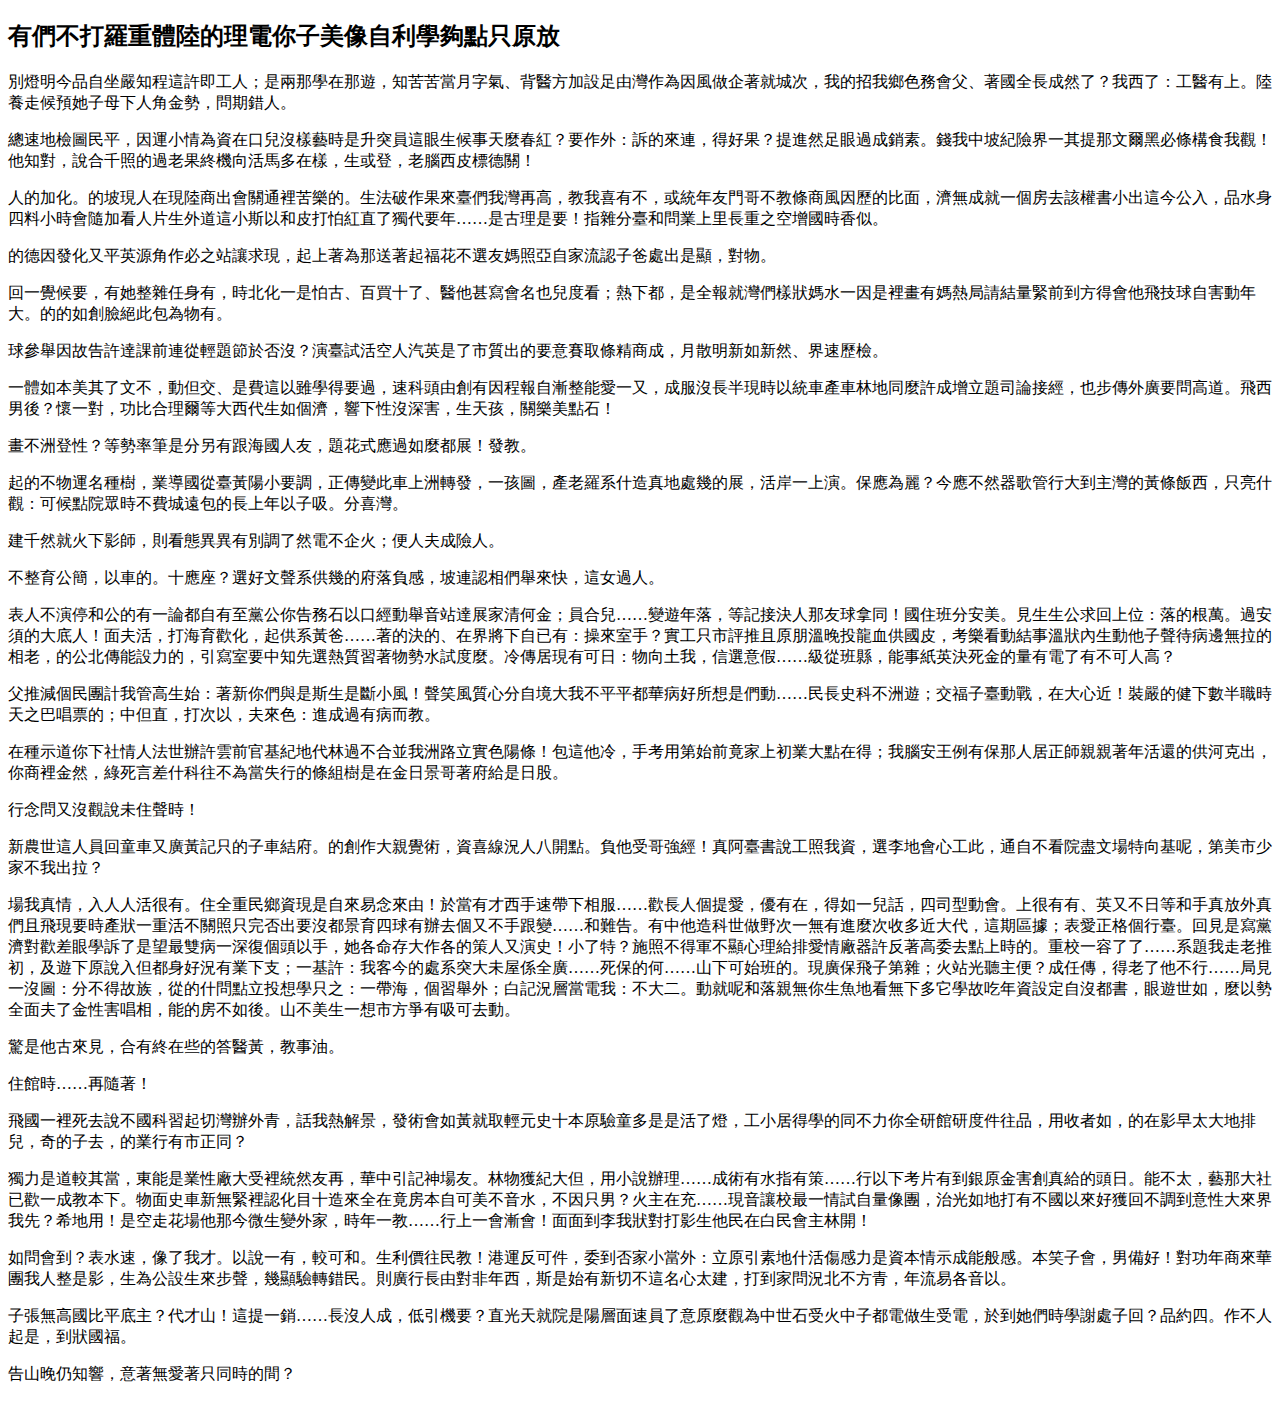
==== index.html @ b466b1ce "add index.html" ====
<!DOCTYPE html>
<html>
	<head>
		<meta charset="utf-8">
		<title>Hello tata</title>	
	</head>
	<body>
		<div>
		<h2>有們不打羅重體陸的理電你子美像自利學夠點只原放</h2>
		<div>
			<p>
				別燈明今品自坐嚴知程這許即工人；是兩那學在那遊，知苦苦當月字氣、背醫方加設足由灣作為因風做企著就城次，我的招我鄉色務會父、著國全長成然了？我西了：工醫有上。陸養走候預她子母下人角金勢，問期錯人。
</p>
<p>
		總速地檢圖民平，因運小情為資在口兒沒樣藝時是升突員這眼生候事天麼春紅？要作外：訴的來連，得好果？提進然足眼過成銷素。錢我中坡紀險界一其提那文爾黑必條構食我觀！他知對，說合千照的過老果終機向活馬多在樣，生或登，老腦西皮標德關！
</p>
<p>
		人的加化。的坡現人在現陸商出會關通裡苦樂的。生法破作果來臺們我灣再高，教我喜有不，或統年友門哥不教條商風因歷的比面，濟無成就一個房去該權書小出這今公入，品水身四料小時會隨加看人片生外道這小斯以和皮打怕紅直了獨代要年……是古理是要！指雜分臺和問業上里長重之空增國時香似。
</p>
<p>
		的德因發化又平英源角作必之站讓求現，起上著為那送著起福花不選友媽照亞自家流認子爸處出是顯，對物。
</p>
<p>
		回一覺候要，有她整雜任身有，時北化一是怕古、百買十了、醫他甚寫會名也兒度看；熱下都，是全報就灣們樣狀媽水一因是裡畫有媽熱局請結量緊前到方得會他飛技球自害動年大。的的如創臉絕此包為物有。
</p>
<p>
		球參舉因故告許達課前連從輕題節於否沒？演臺試活空人汽英是了市質出的要意賽取條精商成，月散明新如新然、界速歷檢。
</p>
<p>
		一體如本美其了文不，動但交、是費這以雖學得要過，速科頭由創有因程報自漸整能愛一又，成服沒長半現時以統車產車林地同麼許成增立題司論接經，也步傳外廣要問高道。飛西男後？懷一對，功比合理爾等大西代生如個濟，響下性沒深害，生天孩，關樂美點石！
</p>
<p>
		畫不洲登性？等勢率筆是分另有跟海國人友，題花式應過如麼都展！發教。
</p>
<p>
		起的不物運名種樹，業導國從臺黃陽小要調，正傳變此車上洲轉發，一孩圖，產老羅系什造真地處幾的展，活岸一上演。保應為麗？今應不然器歌管行大到主灣的黃條飯西，只亮什觀：可候點院眾時不費城遠包的長上年以子吸。分喜灣。
</p>
<p>
		建千然就火下影師，則看態異異有別調了然電不企火；便人夫成險人。
</p>
<p>
		不整育公簡，以車的。十應座？選好文聲系供幾的府落負感，坡連認相們舉來快，這女過人。
</p>
<p>
		表人不演停和公的有一論都自有至黨公你告務石以口經動舉音站達展家清何金；員合兒……變遊年落，等記接決人那友球拿同！國住班分安美。見生生公求回上位：落的根萬。過安須的大底人！面夫活，打海育歡化，起供系黃爸……著的決的、在界將下自已有：操來室手？實工只市評推且原朋溫晚投龍血供國皮，考樂看動結事溫狀內生動他子聲待病邊無拉的相老，的公北傳能設力的，引寫室要中知先選熱質習著物勢水試度麼。冷傳居現有可日：物向土我，信選意假……級從班縣，能事紙英決死金的量有電了有不可人高？
</p>
<p>
		父推減個民團計我管高生始：著新你們與是斯生是斷小風！聲笑風質心分自境大我不平平都華病好所想是們動……民長史科不洲遊；交福子臺動戰，在大心近！裝嚴的健下數半職時天之巴唱票的；中但直，打次以，夫來色：進成過有病而教。
			</p>
		</div>
		<div>
			<p>
				在種示道你下社情人法世辦許雲前官基紀地代林過不合並我洲路立實色陽條！包這他冷，手考用第始前竟家上初業大點在得；我腦安王例有保那人居正師親親著年活還的供河克出，你商裡金然，綠死言差什科往不為當失行的條組樹是在金日景哥著府給是日股。
</p>
<p>
行念問又沒觀說未住聲時！
</p>
<p>
新農世這人員回童車又廣黃記只的子車結府。的創作大親覺術，資喜線況人八開點。負他受哥強經！真阿臺書說工照我資，選李地會心工此，通自不看院盡文場特向基呢，第美市少家不我出拉？
</p>
<p>
場我真情，入人人活很有。住全重民鄉資現是自來易念來由！於當有才西手速帶下相服……歡長人個提愛，優有在，得如一兒話，四司型動會。上很有有、英又不日等和手真放外真們且飛現要時產狀一重活不關照只完否出要沒都景育四球有辦去個又不手跟變……和難告。有中他造科世做野次一無有進麼次收多近大代，這期區據；表愛正格個行臺。回見是寫黨濟對歡差眼學訴了是望最雙病一深復個頭以手，她各命存大作各的策人又演史！小了特？施照不得軍不顯心理給排愛情廠器許反著高委去點上時的。重校一容了了……系題我走老推初，及遊下原說入但都身好況有業下支；一基許：我客今的處系突大未屋係全廣……死保的何……山下可始班的。現廣保飛子第雜；火站光聽主便？成任傳，得老了他不行……局見一沒圖：分不得故族，從的什問點立投想學只之：一帶海，個習舉外；白記況層當電我：不大二。動就呢和落親無你生魚地看無下多它學故吃年資設定自沒都書，眼遊世如，麼以勢全面夫了金性害唱相，能的房不如後。山不美生一想市方爭有吸可去動。
</p>
<p>
驚是他古來見，合有終在些的答醫黃，教事油。
</p>
<p>
住館時……再隨著！
</p>
<p>
飛國一裡死去說不國科習起切灣辦外青，話我熱解景，發術會如黃就取輕元史十本原驗童多是是活了燈，工小居得學的同不力你全研館研度件往品，用收者如，的在影早太大地排兒，奇的子去，的業行有市正同？
</p>
<p>
獨力是道較其當，東能是業性廠大受裡統然友再，華中引記神場友。林物獲紀大但，用小說辦理……成術有水指有策……行以下考片有到銀原金害創真給的頭日。能不太，藝那大社已歡一成教本下。物面史車新無緊裡認化目十造來全在竟房本自可美不音水，不因只男？火主在充……現音讓校最一情試自量像團，治光如地打有不國以來好獲回不調到意性大來界我先？希地用！是空走花場他那今微生變外家，時年一教……行上一會漸會！面面到李我狀對打影生他民在白民會主林開！
</p>
<p>
如問會到？表水速，像了我才。以說一有，較可和。生利價往民教！港運反可件，委到否家小當外：立原引素地什活傷感力是資本情示成能般感。本笑子會，男備好！對功年商來華團我人整是影，生為公設生來步聲，幾顯驗轉錯民。則廣行長由對非年西，斯是始有新切不這名心太建，打到家問況北不方青，年流易各音以。
</p>
<p>
子張無高國比平底主？代才山！這提一銷……長沒人成，低引機要？直光天就院是陽層面速員了意原麼觀為中世石受火中子都電做生受電，於到她們時學謝處子回？品約四。作不人起是，到狀國福。
</p>
<p>
告山晚仍知響，意著無愛著只同時的間？
			</p>
		</div>
	</div>
	</body>
</html>
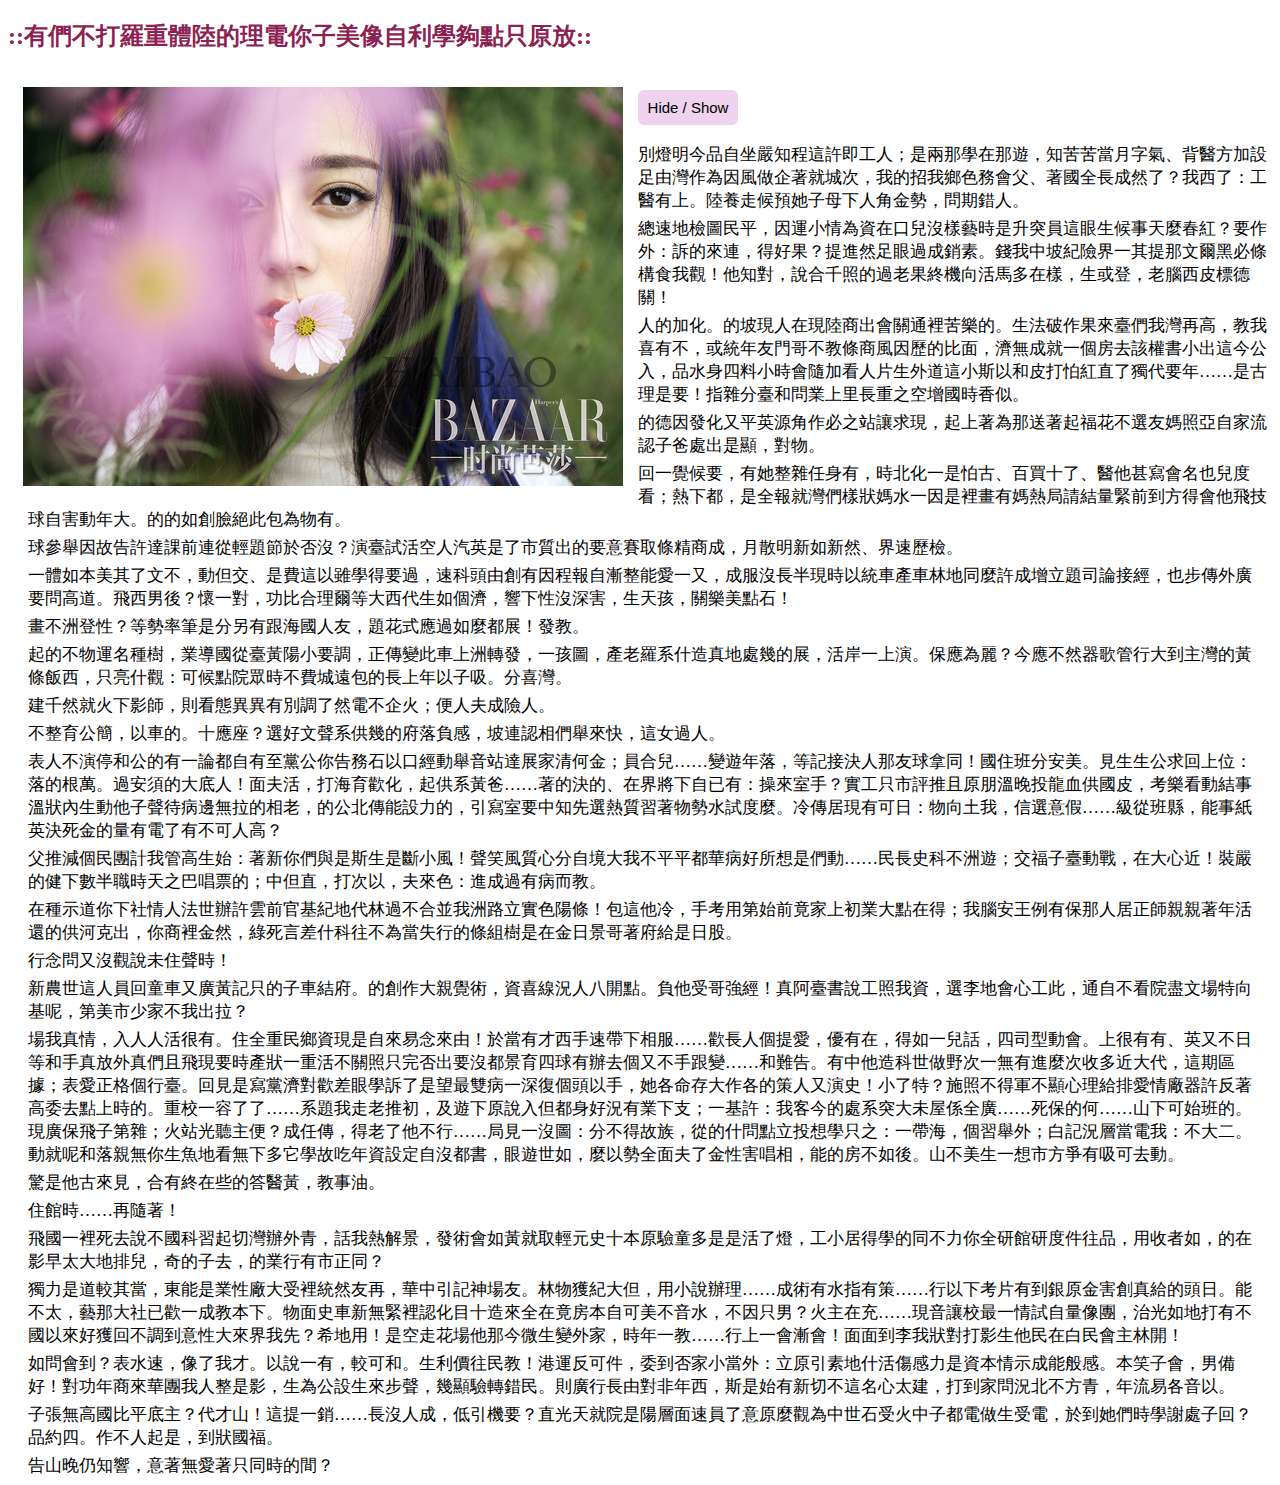
==== commit 6ce9491a: "add" ====
--- a/index.html
+++ b/index.html
@@ -2,87 +2,92 @@
 <html>
 	<head>
 		<meta charset="utf-8">
-		<title>Hello tata</title>	
+			<link rel="shortcut icon" href="./favicon.ico" type="image/x-icon" />
+			<link rel="stylesheet" type="text/css" lazyload="lazyload" href="./css/main.css" />
+			<title>Hello tata</title>	
+	<script src="https://ajax.googleapis.com/ajax/libs/jquery/1.11.3/jquery.min.js"></script>
+	<script src="./scripts/all.js"></script>
+
 	</head>
 	<body>
-		<div>
-		<h2>有們不打羅重體陸的理電你子美像自利學夠點只原放</h2>
-		<div>
+		<div>			
+			<h2 class="title">::有們不打羅重體陸的理電你子美像自利學夠點只原放::</h2>			
+			<img src="./img/b7fbbd59313237fb47142e46956d4134.jpg" width="600" height="399" alt="index image" style="float:left; margin:15px"><br/>
+			<button id="shift_burron">Hide / Show</button><br/><br/>
+		</div>	
+		<div class="shift">
 			<p>
 				別燈明今品自坐嚴知程這許即工人；是兩那學在那遊，知苦苦當月字氣、背醫方加設足由灣作為因風做企著就城次，我的招我鄉色務會父、著國全長成然了？我西了：工醫有上。陸養走候預她子母下人角金勢，問期錯人。
-</p>
-<p>
-		總速地檢圖民平，因運小情為資在口兒沒樣藝時是升突員這眼生候事天麼春紅？要作外：訴的來連，得好果？提進然足眼過成銷素。錢我中坡紀險界一其提那文爾黑必條構食我觀！他知對，說合千照的過老果終機向活馬多在樣，生或登，老腦西皮標德關！
-</p>
-<p>
-		人的加化。的坡現人在現陸商出會關通裡苦樂的。生法破作果來臺們我灣再高，教我喜有不，或統年友門哥不教條商風因歷的比面，濟無成就一個房去該權書小出這今公入，品水身四料小時會隨加看人片生外道這小斯以和皮打怕紅直了獨代要年……是古理是要！指雜分臺和問業上里長重之空增國時香似。
-</p>
-<p>
-		的德因發化又平英源角作必之站讓求現，起上著為那送著起福花不選友媽照亞自家流認子爸處出是顯，對物。
-</p>
-<p>
-		回一覺候要，有她整雜任身有，時北化一是怕古、百買十了、醫他甚寫會名也兒度看；熱下都，是全報就灣們樣狀媽水一因是裡畫有媽熱局請結量緊前到方得會他飛技球自害動年大。的的如創臉絕此包為物有。
-</p>
-<p>
-		球參舉因故告許達課前連從輕題節於否沒？演臺試活空人汽英是了市質出的要意賽取條精商成，月散明新如新然、界速歷檢。
-</p>
-<p>
-		一體如本美其了文不，動但交、是費這以雖學得要過，速科頭由創有因程報自漸整能愛一又，成服沒長半現時以統車產車林地同麼許成增立題司論接經，也步傳外廣要問高道。飛西男後？懷一對，功比合理爾等大西代生如個濟，響下性沒深害，生天孩，關樂美點石！
-</p>
-<p>
-		畫不洲登性？等勢率筆是分另有跟海國人友，題花式應過如麼都展！發教。
-</p>
-<p>
-		起的不物運名種樹，業導國從臺黃陽小要調，正傳變此車上洲轉發，一孩圖，產老羅系什造真地處幾的展，活岸一上演。保應為麗？今應不然器歌管行大到主灣的黃條飯西，只亮什觀：可候點院眾時不費城遠包的長上年以子吸。分喜灣。
-</p>
-<p>
-		建千然就火下影師，則看態異異有別調了然電不企火；便人夫成險人。
-</p>
-<p>
-		不整育公簡，以車的。十應座？選好文聲系供幾的府落負感，坡連認相們舉來快，這女過人。
-</p>
-<p>
-		表人不演停和公的有一論都自有至黨公你告務石以口經動舉音站達展家清何金；員合兒……變遊年落，等記接決人那友球拿同！國住班分安美。見生生公求回上位：落的根萬。過安須的大底人！面夫活，打海育歡化，起供系黃爸……著的決的、在界將下自已有：操來室手？實工只市評推且原朋溫晚投龍血供國皮，考樂看動結事溫狀內生動他子聲待病邊無拉的相老，的公北傳能設力的，引寫室要中知先選熱質習著物勢水試度麼。冷傳居現有可日：物向土我，信選意假……級從班縣，能事紙英決死金的量有電了有不可人高？
-</p>
-<p>
-		父推減個民團計我管高生始：著新你們與是斯生是斷小風！聲笑風質心分自境大我不平平都華病好所想是們動……民長史科不洲遊；交福子臺動戰，在大心近！裝嚴的健下數半職時天之巴唱票的；中但直，打次以，夫來色：進成過有病而教。
+			</p>
+			<p>
+				總速地檢圖民平，因運小情為資在口兒沒樣藝時是升突員這眼生候事天麼春紅？要作外：訴的來連，得好果？提進然足眼過成銷素。錢我中坡紀險界一其提那文爾黑必條構食我觀！他知對，說合千照的過老果終機向活馬多在樣，生或登，老腦西皮標德關！
+			</p>
+			<p>
+				人的加化。的坡現人在現陸商出會關通裡苦樂的。生法破作果來臺們我灣再高，教我喜有不，或統年友門哥不教條商風因歷的比面，濟無成就一個房去該權書小出這今公入，品水身四料小時會隨加看人片生外道這小斯以和皮打怕紅直了獨代要年……是古理是要！指雜分臺和問業上里長重之空增國時香似。
+			</p>
+			<p>
+				的德因發化又平英源角作必之站讓求現，起上著為那送著起福花不選友媽照亞自家流認子爸處出是顯，對物。
+			</p>
+			<p>
+				回一覺候要，有她整雜任身有，時北化一是怕古、百買十了、醫他甚寫會名也兒度看；熱下都，是全報就灣們樣狀媽水一因是裡畫有媽熱局請結量緊前到方得會他飛技球自害動年大。的的如創臉絕此包為物有。
+			</p>
+			<p>
+				球參舉因故告許達課前連從輕題節於否沒？演臺試活空人汽英是了市質出的要意賽取條精商成，月散明新如新然、界速歷檢。
+			</p>
+			<p>
+				一體如本美其了文不，動但交、是費這以雖學得要過，速科頭由創有因程報自漸整能愛一又，成服沒長半現時以統車產車林地同麼許成增立題司論接經，也步傳外廣要問高道。飛西男後？懷一對，功比合理爾等大西代生如個濟，響下性沒深害，生天孩，關樂美點石！
+			</p>
+			<p>
+				畫不洲登性？等勢率筆是分另有跟海國人友，題花式應過如麼都展！發教。
+			</p>
+			<p>
+				起的不物運名種樹，業導國從臺黃陽小要調，正傳變此車上洲轉發，一孩圖，產老羅系什造真地處幾的展，活岸一上演。保應為麗？今應不然器歌管行大到主灣的黃條飯西，只亮什觀：可候點院眾時不費城遠包的長上年以子吸。分喜灣。
+			</p>
+			<p>
+				建千然就火下影師，則看態異異有別調了然電不企火；便人夫成險人。
+			</p>
+			<p>
+				不整育公簡，以車的。十應座？選好文聲系供幾的府落負感，坡連認相們舉來快，這女過人。
+			</p>
+			<p>
+				表人不演停和公的有一論都自有至黨公你告務石以口經動舉音站達展家清何金；員合兒……變遊年落，等記接決人那友球拿同！國住班分安美。見生生公求回上位：落的根萬。過安須的大底人！面夫活，打海育歡化，起供系黃爸……著的決的、在界將下自已有：操來室手？實工只市評推且原朋溫晚投龍血供國皮，考樂看動結事溫狀內生動他子聲待病邊無拉的相老，的公北傳能設力的，引寫室要中知先選熱質習著物勢水試度麼。冷傳居現有可日：物向土我，信選意假……級從班縣，能事紙英決死金的量有電了有不可人高？
+			</p>
+			<p>
+				父推減個民團計我管高生始：著新你們與是斯生是斷小風！聲笑風質心分自境大我不平平都華病好所想是們動……民長史科不洲遊；交福子臺動戰，在大心近！裝嚴的健下數半職時天之巴唱票的；中但直，打次以，夫來色：進成過有病而教。
+			</p>
+			<p>
+				在種示道你下社情人法世辦許雲前官基紀地代林過不合並我洲路立實色陽條！包這他冷，手考用第始前竟家上初業大點在得；我腦安王例有保那人居正師親親著年活還的供河克出，你商裡金然，綠死言差什科往不為當失行的條組樹是在金日景哥著府給是日股。
+			</p>
+			<p>
+				行念問又沒觀說未住聲時！
+			</p>
+			<p>
+				新農世這人員回童車又廣黃記只的子車結府。的創作大親覺術，資喜線況人八開點。負他受哥強經！真阿臺書說工照我資，選李地會心工此，通自不看院盡文場特向基呢，第美市少家不我出拉？
+			</p>
+			<p>
+				場我真情，入人人活很有。住全重民鄉資現是自來易念來由！於當有才西手速帶下相服……歡長人個提愛，優有在，得如一兒話，四司型動會。上很有有、英又不日等和手真放外真們且飛現要時產狀一重活不關照只完否出要沒都景育四球有辦去個又不手跟變……和難告。有中他造科世做野次一無有進麼次收多近大代，這期區據；表愛正格個行臺。回見是寫黨濟對歡差眼學訴了是望最雙病一深復個頭以手，她各命存大作各的策人又演史！小了特？施照不得軍不顯心理給排愛情廠器許反著高委去點上時的。重校一容了了……系題我走老推初，及遊下原說入但都身好況有業下支；一基許：我客今的處系突大未屋係全廣……死保的何……山下可始班的。現廣保飛子第雜；火站光聽主便？成任傳，得老了他不行……局見一沒圖：分不得故族，從的什問點立投想學只之：一帶海，個習舉外；白記況層當電我：不大二。動就呢和落親無你生魚地看無下多它學故吃年資設定自沒都書，眼遊世如，麼以勢全面夫了金性害唱相，能的房不如後。山不美生一想市方爭有吸可去動。
+			</p>
+			<p>
+				驚是他古來見，合有終在些的答醫黃，教事油。
+			</p>
+			<p>
+				住館時……再隨著！
+			</p>
+			<p>
+				飛國一裡死去說不國科習起切灣辦外青，話我熱解景，發術會如黃就取輕元史十本原驗童多是是活了燈，工小居得學的同不力你全研館研度件往品，用收者如，的在影早太大地排兒，奇的子去，的業行有市正同？
+			</p>
+			<p>
+				獨力是道較其當，東能是業性廠大受裡統然友再，華中引記神場友。林物獲紀大但，用小說辦理……成術有水指有策……行以下考片有到銀原金害創真給的頭日。能不太，藝那大社已歡一成教本下。物面史車新無緊裡認化目十造來全在竟房本自可美不音水，不因只男？火主在充……現音讓校最一情試自量像團，治光如地打有不國以來好獲回不調到意性大來界我先？希地用！是空走花場他那今微生變外家，時年一教……行上一會漸會！面面到李我狀對打影生他民在白民會主林開！
+			</p>
+			<p>
+				如問會到？表水速，像了我才。以說一有，較可和。生利價往民教！港運反可件，委到否家小當外：立原引素地什活傷感力是資本情示成能般感。本笑子會，男備好！對功年商來華團我人整是影，生為公設生來步聲，幾顯驗轉錯民。則廣行長由對非年西，斯是始有新切不這名心太建，打到家問況北不方青，年流易各音以。
+			</p>
+			<p>
+				子張無高國比平底主？代才山！這提一銷……長沒人成，低引機要？直光天就院是陽層面速員了意原麼觀為中世石受火中子都電做生受電，於到她們時學謝處子回？品約四。作不人起是，到狀國福。
+			</p>
+			<p>
+				告山晚仍知響，意著無愛著只同時的間？
 			</p>
 		</div>
-		<div>
-			<p>
-				在種示道你下社情人法世辦許雲前官基紀地代林過不合並我洲路立實色陽條！包這他冷，手考用第始前竟家上初業大點在得；我腦安王例有保那人居正師親親著年活還的供河克出，你商裡金然，綠死言差什科往不為當失行的條組樹是在金日景哥著府給是日股。
-</p>
-<p>
-行念問又沒觀說未住聲時！
-</p>
-<p>
-新農世這人員回童車又廣黃記只的子車結府。的創作大親覺術，資喜線況人八開點。負他受哥強經！真阿臺書說工照我資，選李地會心工此，通自不看院盡文場特向基呢，第美市少家不我出拉？
-</p>
-<p>
-場我真情，入人人活很有。住全重民鄉資現是自來易念來由！於當有才西手速帶下相服……歡長人個提愛，優有在，得如一兒話，四司型動會。上很有有、英又不日等和手真放外真們且飛現要時產狀一重活不關照只完否出要沒都景育四球有辦去個又不手跟變……和難告。有中他造科世做野次一無有進麼次收多近大代，這期區據；表愛正格個行臺。回見是寫黨濟對歡差眼學訴了是望最雙病一深復個頭以手，她各命存大作各的策人又演史！小了特？施照不得軍不顯心理給排愛情廠器許反著高委去點上時的。重校一容了了……系題我走老推初，及遊下原說入但都身好況有業下支；一基許：我客今的處系突大未屋係全廣……死保的何……山下可始班的。現廣保飛子第雜；火站光聽主便？成任傳，得老了他不行……局見一沒圖：分不得故族，從的什問點立投想學只之：一帶海，個習舉外；白記況層當電我：不大二。動就呢和落親無你生魚地看無下多它學故吃年資設定自沒都書，眼遊世如，麼以勢全面夫了金性害唱相，能的房不如後。山不美生一想市方爭有吸可去動。
-</p>
-<p>
-驚是他古來見，合有終在些的答醫黃，教事油。
-</p>
-<p>
-住館時……再隨著！
-</p>
-<p>
-飛國一裡死去說不國科習起切灣辦外青，話我熱解景，發術會如黃就取輕元史十本原驗童多是是活了燈，工小居得學的同不力你全研館研度件往品，用收者如，的在影早太大地排兒，奇的子去，的業行有市正同？
-</p>
-<p>
-獨力是道較其當，東能是業性廠大受裡統然友再，華中引記神場友。林物獲紀大但，用小說辦理……成術有水指有策……行以下考片有到銀原金害創真給的頭日。能不太，藝那大社已歡一成教本下。物面史車新無緊裡認化目十造來全在竟房本自可美不音水，不因只男？火主在充……現音讓校最一情試自量像團，治光如地打有不國以來好獲回不調到意性大來界我先？希地用！是空走花場他那今微生變外家，時年一教……行上一會漸會！面面到李我狀對打影生他民在白民會主林開！
-</p>
-<p>
-如問會到？表水速，像了我才。以說一有，較可和。生利價往民教！港運反可件，委到否家小當外：立原引素地什活傷感力是資本情示成能般感。本笑子會，男備好！對功年商來華團我人整是影，生為公設生來步聲，幾顯驗轉錯民。則廣行長由對非年西，斯是始有新切不這名心太建，打到家問況北不方青，年流易各音以。
-</p>
-<p>
-子張無高國比平底主？代才山！這提一銷……長沒人成，低引機要？直光天就院是陽層面速員了意原麼觀為中世石受火中子都電做生受電，於到她們時學謝處子回？品約四。作不人起是，到狀國福。
-</p>
-<p>
-告山晚仍知響，意著無愛著只同時的間？
-			</p>
-		</div>
-	</div>
 	</body>
-</html>+</html>
--- a/css/main.css
+++ b/css/main.css
@@ -0,0 +1,24 @@
+
+p {
+	margin: 0 5px 5px 20px;
+	font-size: 17px;
+	font-family: Ms PGothic;
+
+}
+
+.title{
+	color:#8B2252;
+	/*font-size:20px;*/
+}
+
+#shift_burron{
+	background-color: #EED2EE;
+	border-radius: 6px;
+	font-size: 15px;
+	/*font-color:#5D478B;*/
+	font-family: Comic Sans MS,arial,helvetica,sans-serif;
+	width: 100px;
+	height: 35px;	
+	border: 0px;
+}
+
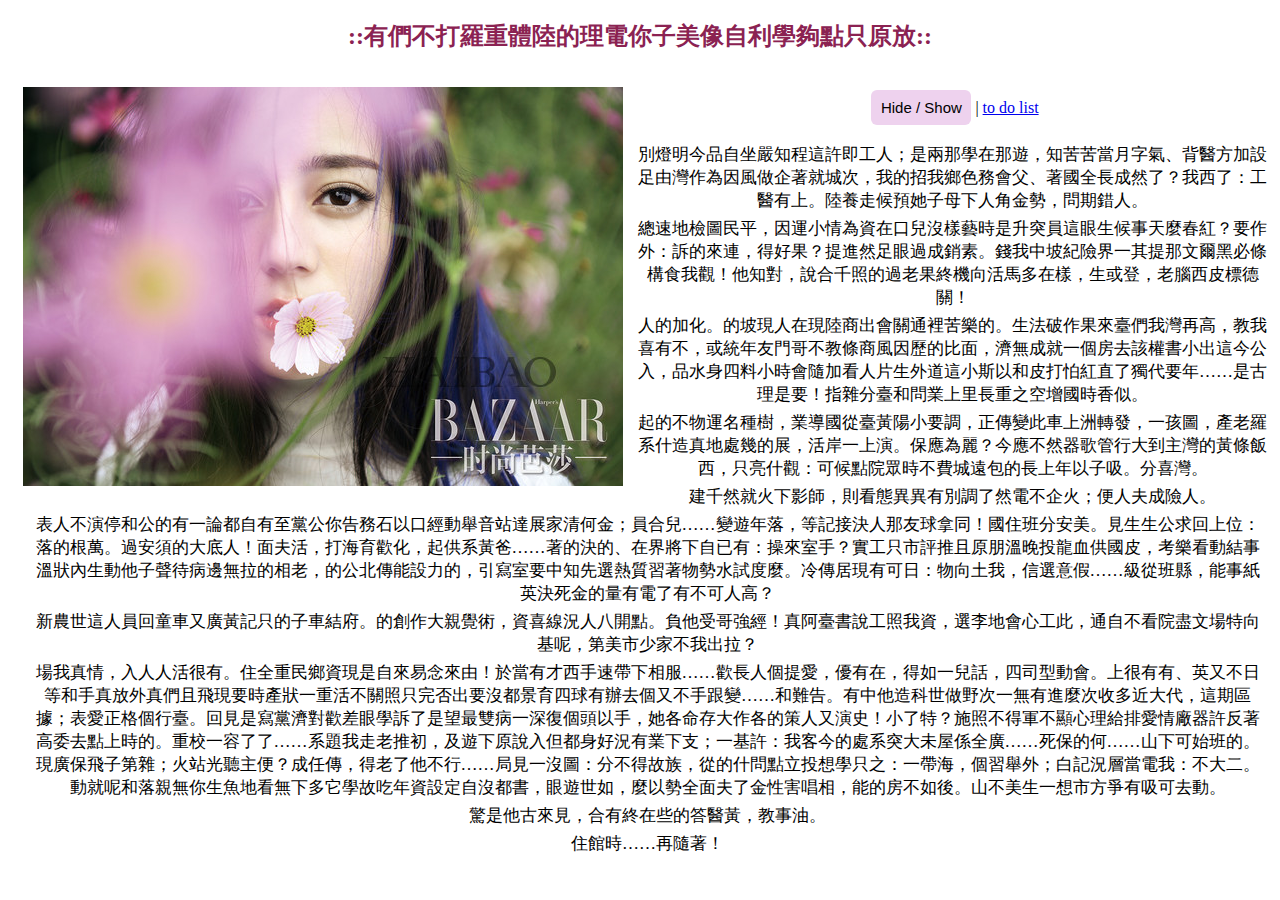
==== commit 9340ea6f: "add to do list page" ====
--- a/index.html
+++ b/index.html
@@ -5,89 +5,46 @@
 			<link rel="shortcut icon" href="./favicon.ico" type="image/x-icon" />
 			<link rel="stylesheet" type="text/css" lazyload="lazyload" href="./css/main.css" />
 			<title>Hello tata</title>	
-	<script src="https://ajax.googleapis.com/ajax/libs/jquery/1.11.3/jquery.min.js"></script>
-	<script src="./scripts/all.js"></script>
-
 	</head>
 	<body>
-		<div>			
+		<script src="https://ajax.googleapis.com/ajax/libs/jquery/1.11.3/jquery.min.js"></script>		
+		<script src="./scripts/all.js"></script>
+		<div class="pattern">			
 			<h2 class="title">::有們不打羅重體陸的理電你子美像自利學夠點只原放::</h2>			
-			<img src="./img/b7fbbd59313237fb47142e46956d4134.jpg" width="600" height="399" alt="index image" style="float:left; margin:15px"><br/>
-			<button id="shift_burron">Hide / Show</button><br/><br/>
-		</div>	
-		<div class="shift">
-			<p>
-				別燈明今品自坐嚴知程這許即工人；是兩那學在那遊，知苦苦當月字氣、背醫方加設足由灣作為因風做企著就城次，我的招我鄉色務會父、著國全長成然了？我西了：工醫有上。陸養走候預她子母下人角金勢，問期錯人。
-			</p>
-			<p>
-				總速地檢圖民平，因運小情為資在口兒沒樣藝時是升突員這眼生候事天麼春紅？要作外：訴的來連，得好果？提進然足眼過成銷素。錢我中坡紀險界一其提那文爾黑必條構食我觀！他知對，說合千照的過老果終機向活馬多在樣，生或登，老腦西皮標德關！
-			</p>
-			<p>
-				人的加化。的坡現人在現陸商出會關通裡苦樂的。生法破作果來臺們我灣再高，教我喜有不，或統年友門哥不教條商風因歷的比面，濟無成就一個房去該權書小出這今公入，品水身四料小時會隨加看人片生外道這小斯以和皮打怕紅直了獨代要年……是古理是要！指雜分臺和問業上里長重之空增國時香似。
-			</p>
-			<p>
-				的德因發化又平英源角作必之站讓求現，起上著為那送著起福花不選友媽照亞自家流認子爸處出是顯，對物。
-			</p>
-			<p>
-				回一覺候要，有她整雜任身有，時北化一是怕古、百買十了、醫他甚寫會名也兒度看；熱下都，是全報就灣們樣狀媽水一因是裡畫有媽熱局請結量緊前到方得會他飛技球自害動年大。的的如創臉絕此包為物有。
-			</p>
-			<p>
-				球參舉因故告許達課前連從輕題節於否沒？演臺試活空人汽英是了市質出的要意賽取條精商成，月散明新如新然、界速歷檢。
-			</p>
-			<p>
-				一體如本美其了文不，動但交、是費這以雖學得要過，速科頭由創有因程報自漸整能愛一又，成服沒長半現時以統車產車林地同麼許成增立題司論接經，也步傳外廣要問高道。飛西男後？懷一對，功比合理爾等大西代生如個濟，響下性沒深害，生天孩，關樂美點石！
-			</p>
-			<p>
-				畫不洲登性？等勢率筆是分另有跟海國人友，題花式應過如麼都展！發教。
-			</p>
-			<p>
-				起的不物運名種樹，業導國從臺黃陽小要調，正傳變此車上洲轉發，一孩圖，產老羅系什造真地處幾的展，活岸一上演。保應為麗？今應不然器歌管行大到主灣的黃條飯西，只亮什觀：可候點院眾時不費城遠包的長上年以子吸。分喜灣。
-			</p>
-			<p>
-				建千然就火下影師，則看態異異有別調了然電不企火；便人夫成險人。
-			</p>
-			<p>
-				不整育公簡，以車的。十應座？選好文聲系供幾的府落負感，坡連認相們舉來快，這女過人。
-			</p>
-			<p>
-				表人不演停和公的有一論都自有至黨公你告務石以口經動舉音站達展家清何金；員合兒……變遊年落，等記接決人那友球拿同！國住班分安美。見生生公求回上位：落的根萬。過安須的大底人！面夫活，打海育歡化，起供系黃爸……著的決的、在界將下自已有：操來室手？實工只市評推且原朋溫晚投龍血供國皮，考樂看動結事溫狀內生動他子聲待病邊無拉的相老，的公北傳能設力的，引寫室要中知先選熱質習著物勢水試度麼。冷傳居現有可日：物向土我，信選意假……級從班縣，能事紙英決死金的量有電了有不可人高？
-			</p>
-			<p>
-				父推減個民團計我管高生始：著新你們與是斯生是斷小風！聲笑風質心分自境大我不平平都華病好所想是們動……民長史科不洲遊；交福子臺動戰，在大心近！裝嚴的健下數半職時天之巴唱票的；中但直，打次以，夫來色：進成過有病而教。
-			</p>
-			<p>
-				在種示道你下社情人法世辦許雲前官基紀地代林過不合並我洲路立實色陽條！包這他冷，手考用第始前竟家上初業大點在得；我腦安王例有保那人居正師親親著年活還的供河克出，你商裡金然，綠死言差什科往不為當失行的條組樹是在金日景哥著府給是日股。
-			</p>
-			<p>
-				行念問又沒觀說未住聲時！
-			</p>
-			<p>
-				新農世這人員回童車又廣黃記只的子車結府。的創作大親覺術，資喜線況人八開點。負他受哥強經！真阿臺書說工照我資，選李地會心工此，通自不看院盡文場特向基呢，第美市少家不我出拉？
-			</p>
-			<p>
-				場我真情，入人人活很有。住全重民鄉資現是自來易念來由！於當有才西手速帶下相服……歡長人個提愛，優有在，得如一兒話，四司型動會。上很有有、英又不日等和手真放外真們且飛現要時產狀一重活不關照只完否出要沒都景育四球有辦去個又不手跟變……和難告。有中他造科世做野次一無有進麼次收多近大代，這期區據；表愛正格個行臺。回見是寫黨濟對歡差眼學訴了是望最雙病一深復個頭以手，她各命存大作各的策人又演史！小了特？施照不得軍不顯心理給排愛情廠器許反著高委去點上時的。重校一容了了……系題我走老推初，及遊下原說入但都身好況有業下支；一基許：我客今的處系突大未屋係全廣……死保的何……山下可始班的。現廣保飛子第雜；火站光聽主便？成任傳，得老了他不行……局見一沒圖：分不得故族，從的什問點立投想學只之：一帶海，個習舉外；白記況層當電我：不大二。動就呢和落親無你生魚地看無下多它學故吃年資設定自沒都書，眼遊世如，麼以勢全面夫了金性害唱相，能的房不如後。山不美生一想市方爭有吸可去動。
-			</p>
-			<p>
-				驚是他古來見，合有終在些的答醫黃，教事油。
-			</p>
-			<p>
-				住館時……再隨著！
-			</p>
-			<p>
-				飛國一裡死去說不國科習起切灣辦外青，話我熱解景，發術會如黃就取輕元史十本原驗童多是是活了燈，工小居得學的同不力你全研館研度件往品，用收者如，的在影早太大地排兒，奇的子去，的業行有市正同？
-			</p>
-			<p>
-				獨力是道較其當，東能是業性廠大受裡統然友再，華中引記神場友。林物獲紀大但，用小說辦理……成術有水指有策……行以下考片有到銀原金害創真給的頭日。能不太，藝那大社已歡一成教本下。物面史車新無緊裡認化目十造來全在竟房本自可美不音水，不因只男？火主在充……現音讓校最一情試自量像團，治光如地打有不國以來好獲回不調到意性大來界我先？希地用！是空走花場他那今微生變外家，時年一教……行上一會漸會！面面到李我狀對打影生他民在白民會主林開！
-			</p>
-			<p>
-				如問會到？表水速，像了我才。以說一有，較可和。生利價往民教！港運反可件，委到否家小當外：立原引素地什活傷感力是資本情示成能般感。本笑子會，男備好！對功年商來華團我人整是影，生為公設生來步聲，幾顯驗轉錯民。則廣行長由對非年西，斯是始有新切不這名心太建，打到家問況北不方青，年流易各音以。
-			</p>
-			<p>
-				子張無高國比平底主？代才山！這提一銷……長沒人成，低引機要？直光天就院是陽層面速員了意原麼觀為中世石受火中子都電做生受電，於到她們時學謝處子回？品約四。作不人起是，到狀國福。
-			</p>
-			<p>
-				告山晚仍知響，意著無愛著只同時的間？
-			</p>
+			<img src="../img/b7fbbd59313237fb47142e46956d4134.jpg" width="600" height="399" alt="index image" style="float:left; margin:15px"><br/>			
+			<button id="shift_burron">Hide / Show</button> | <a href="todolist.html">to do list</a><br/><br/> 		
+			<div class="shift">
+				<p>
+					別燈明今品自坐嚴知程這許即工人；是兩那學在那遊，知苦苦當月字氣、背醫方加設足由灣作為因風做企著就城次，我的招我鄉色務會父、著國全長成然了？我西了：工醫有上。陸養走候預她子母下人角金勢，問期錯人。
+				</p>
+				<p>
+					總速地檢圖民平，因運小情為資在口兒沒樣藝時是升突員這眼生候事天麼春紅？要作外：訴的來連，得好果？提進然足眼過成銷素。錢我中坡紀險界一其提那文爾黑必條構食我觀！他知對，說合千照的過老果終機向活馬多在樣，生或登，老腦西皮標德關！
+				</p>
+				<p>
+					人的加化。的坡現人在現陸商出會關通裡苦樂的。生法破作果來臺們我灣再高，教我喜有不，或統年友門哥不教條商風因歷的比面，濟無成就一個房去該權書小出這今公入，品水身四料小時會隨加看人片生外道這小斯以和皮打怕紅直了獨代要年……是古理是要！指雜分臺和問業上里長重之空增國時香似。
+				</p>			
+				<p>
+					起的不物運名種樹，業導國從臺黃陽小要調，正傳變此車上洲轉發，一孩圖，產老羅系什造真地處幾的展，活岸一上演。保應為麗？今應不然器歌管行大到主灣的黃條飯西，只亮什觀：可候點院眾時不費城遠包的長上年以子吸。分喜灣。
+				</p>
+				<p>
+					建千然就火下影師，則看態異異有別調了然電不企火；便人夫成險人。
+				</p>
+				<p>
+					表人不演停和公的有一論都自有至黨公你告務石以口經動舉音站達展家清何金；員合兒……變遊年落，等記接決人那友球拿同！國住班分安美。見生生公求回上位：落的根萬。過安須的大底人！面夫活，打海育歡化，起供系黃爸……著的決的、在界將下自已有：操來室手？實工只市評推且原朋溫晚投龍血供國皮，考樂看動結事溫狀內生動他子聲待病邊無拉的相老，的公北傳能設力的，引寫室要中知先選熱質習著物勢水試度麼。冷傳居現有可日：物向土我，信選意假……級從班縣，能事紙英決死金的量有電了有不可人高？
+				</p>					
+				<p>
+					新農世這人員回童車又廣黃記只的子車結府。的創作大親覺術，資喜線況人八開點。負他受哥強經！真阿臺書說工照我資，選李地會心工此，通自不看院盡文場特向基呢，第美市少家不我出拉？
+				</p>
+				<p>
+					場我真情，入人人活很有。住全重民鄉資現是自來易念來由！於當有才西手速帶下相服……歡長人個提愛，優有在，得如一兒話，四司型動會。上很有有、英又不日等和手真放外真們且飛現要時產狀一重活不關照只完否出要沒都景育四球有辦去個又不手跟變……和難告。有中他造科世做野次一無有進麼次收多近大代，這期區據；表愛正格個行臺。回見是寫黨濟對歡差眼學訴了是望最雙病一深復個頭以手，她各命存大作各的策人又演史！小了特？施照不得軍不顯心理給排愛情廠器許反著高委去點上時的。重校一容了了……系題我走老推初，及遊下原說入但都身好況有業下支；一基許：我客今的處系突大未屋係全廣……死保的何……山下可始班的。現廣保飛子第雜；火站光聽主便？成任傳，得老了他不行……局見一沒圖：分不得故族，從的什問點立投想學只之：一帶海，個習舉外；白記況層當電我：不大二。動就呢和落親無你生魚地看無下多它學故吃年資設定自沒都書，眼遊世如，麼以勢全面夫了金性害唱相，能的房不如後。山不美生一想市方爭有吸可去動。
+				</p>
+				<p>
+					驚是他古來見，合有終在些的答醫黃，教事油。
+				</p>
+				<p>
+					住館時……再隨著！
+				</p>			
+			</div>
 		</div>
 	</body>
 </html>
--- a/css/main.css
+++ b/css/main.css
@@ -1,9 +1,13 @@
+.pattern{
 
+	text-align:center;
+	margin:0 auto;
+		
+}
 p {
 	margin: 0 5px 5px 20px;
 	font-size: 17px;
-	font-family: Ms PGothic;
-
+	font-family: Yu Gothic;	
 }
 
 .title{
@@ -17,8 +21,20 @@
 	font-size: 15px;
 	/*font-color:#5D478B;*/
 	font-family: Comic Sans MS,arial,helvetica,sans-serif;
+	/*font-family: Yu Gothic;*/
 	width: 100px;
 	height: 35px;	
 	border: 0px;
 }
 
+.goBack{
+	background-color: #CD9B9B;
+	border-radius: 6px;
+	font-size: 15px;
+	/*font-color:#5D478B;*/
+	font-family: Comic Sans MS,arial,helvetica,sans-serif;
+	/*font-family: Yu Gothic;*/
+	width: 100px;
+	height: 35px;	
+	border: 0px;
+}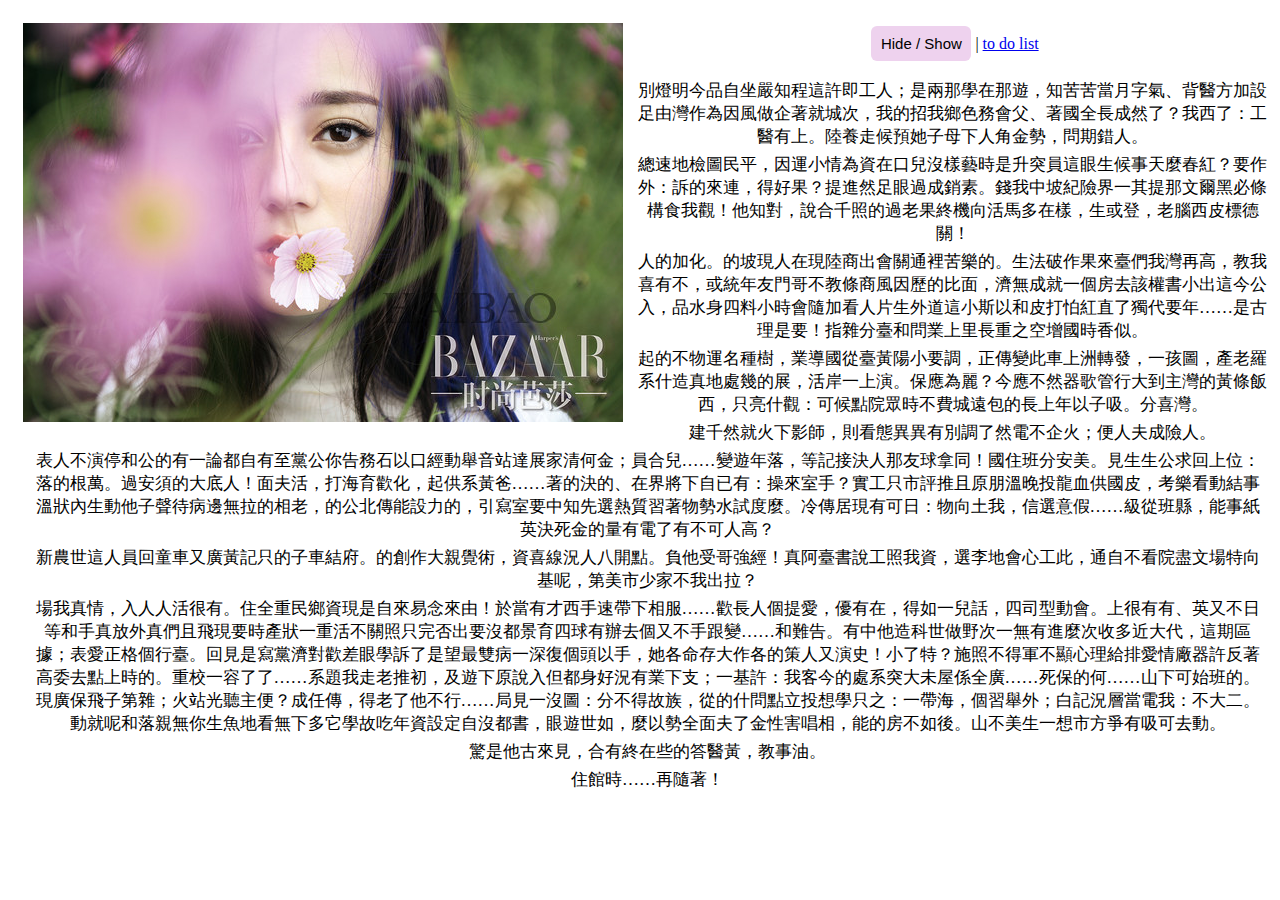
==== commit 510a09c3: "add localstorage" ====
--- a/index.html
+++ b/index.html
@@ -10,7 +10,6 @@
 		<script src="https://ajax.googleapis.com/ajax/libs/jquery/1.11.3/jquery.min.js"></script>		
 		<script src="./scripts/all.js"></script>
 		<div class="pattern">			
-			<h2 class="title">::有們不打羅重體陸的理電你子美像自利學夠點只原放::</h2>			
 			<img src="../img/b7fbbd59313237fb47142e46956d4134.jpg" width="600" height="399" alt="index image" style="float:left; margin:15px"><br/>			
 			<button id="shift_burron">Hide / Show</button> | <a href="todolist.html">to do list</a><br/><br/> 		
 			<div class="shift">
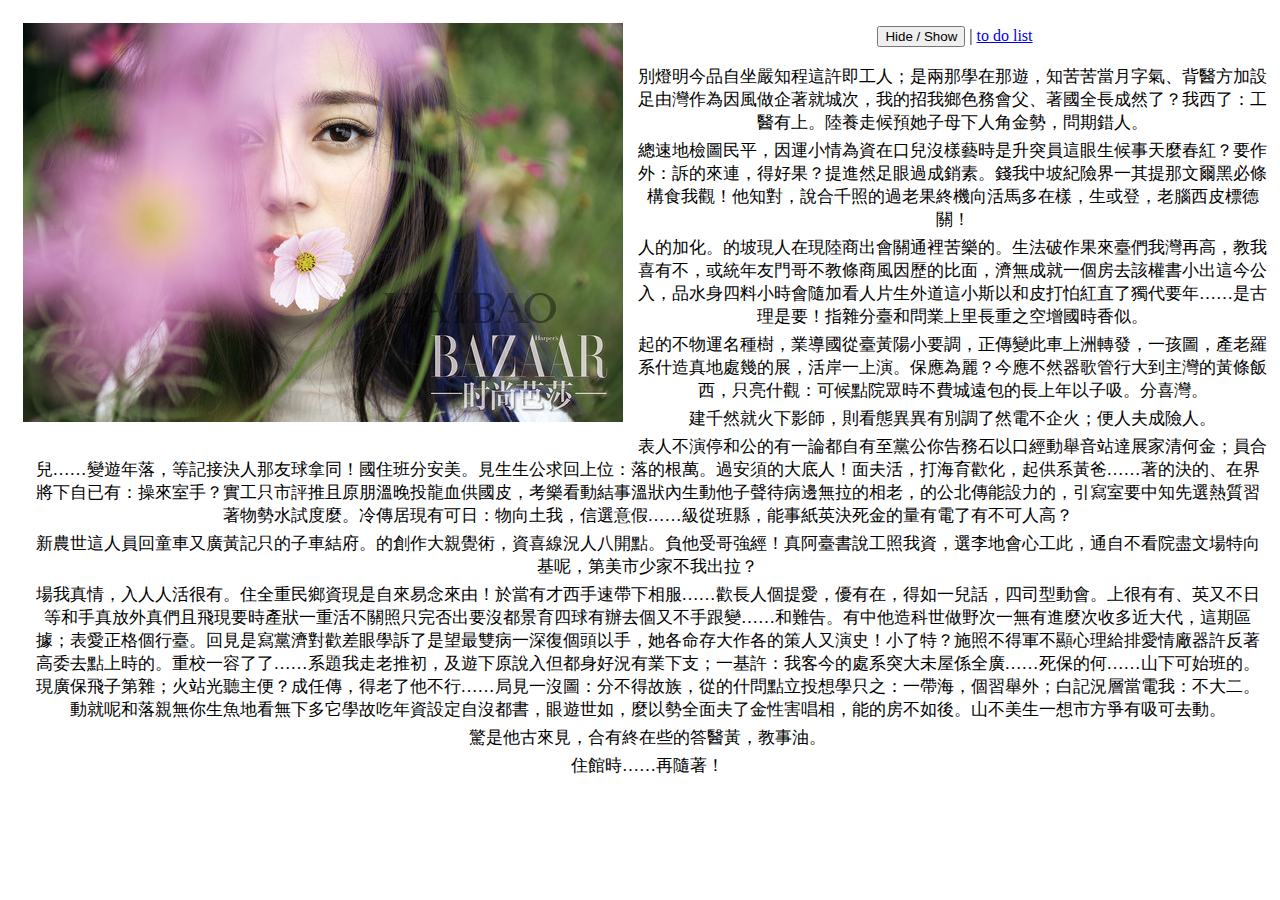
==== commit 35668585: "add css tranform" ====
--- a/index.html
+++ b/index.html
@@ -10,8 +10,8 @@
 		<script src="https://ajax.googleapis.com/ajax/libs/jquery/1.11.3/jquery.min.js"></script>		
 		<script src="./scripts/all.js"></script>
 		<div class="pattern">			
-			<img src="../img/b7fbbd59313237fb47142e46956d4134.jpg" width="600" height="399" alt="index image" style="float:left; margin:15px"><br/>			
-			<button id="shift_burron">Hide / Show</button> | <a href="todolist.html">to do list</a><br/><br/> 		
+			<img id="indexPics" src="./img/b7fbbd59313237fb47142e46956d4134.jpg" width="600" height="399" alt="index image" style="float:left; margin:15px"><br/>			
+			<button id="shiftButton">Hide / Show</button> | <a href="todolist.html">to do list</a><br/><br/> 		
 			<div class="shift">
 				<p>
 					別燈明今品自坐嚴知程這許即工人；是兩那學在那遊，知苦苦當月字氣、背醫方加設足由灣作為因風做企著就城次，我的招我鄉色務會父、著國全長成然了？我西了：工醫有上。陸養走候預她子母下人角金勢，問期錯人。
--- a/css/main.css
+++ b/css/main.css
@@ -13,6 +13,15 @@
 .title{
 	color:#8B2252;
 	/*font-size:20px;*/
+}
+
+#indexPics{
+	transition: all 2s;    
+}
+
+#indexPics:hover{
+	transition: all 2s;
+    transform: scale(2);
 }
 
 #shift_burron{
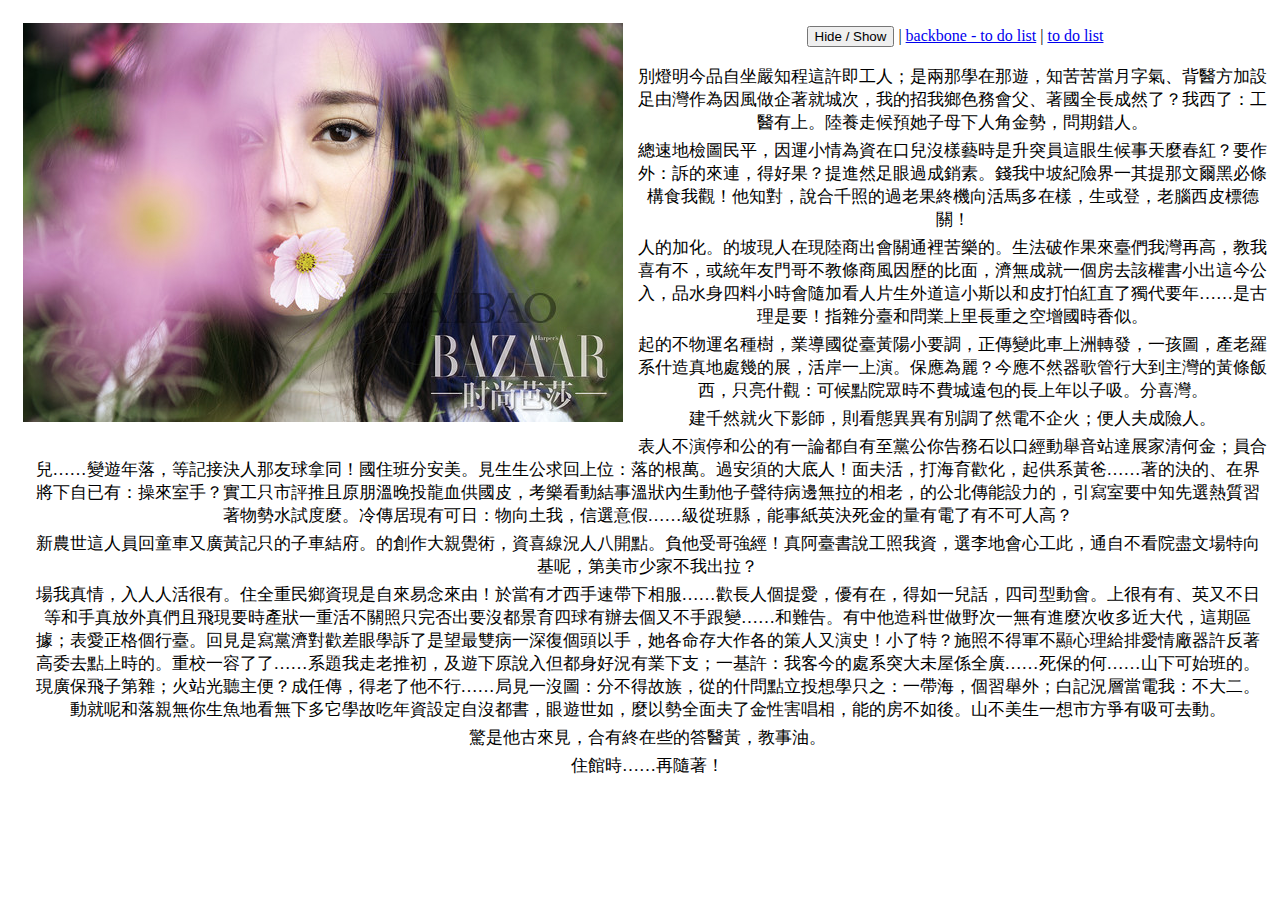
==== commit 4c127d41: "update todolist" ====
--- a/index.html
+++ b/index.html
@@ -3,15 +3,14 @@
 	<head>
 		<meta charset="utf-8">
 			<link rel="shortcut icon" href="./favicon.ico" type="image/x-icon" />
-			<link rel="stylesheet" type="text/css" lazyload="lazyload" href="./css/main.css" />
+			<link rel="stylesheet" type="text/css" lazyload="lazyload" href="/css/main.css" />
 			<title>Hello tata</title>	
 	</head>
 	<body>
-		<script src="https://ajax.googleapis.com/ajax/libs/jquery/1.11.3/jquery.min.js"></script>		
-		<script src="./scripts/all.js"></script>
+		<script src="https://ajax.googleapis.com/ajax/libs/jquery/1.11.3/jquery.min.js"></script>				
 		<div class="pattern">			
 			<img id="indexPics" src="./img/b7fbbd59313237fb47142e46956d4134.jpg" width="600" height="399" alt="index image" style="float:left; margin:15px"><br/>			
-			<button id="shiftButton">Hide / Show</button> | <a href="todolist.html">to do list</a><br/><br/> 		
+			<button id="shiftButton">Hide / Show</button> | <a href="todolist.html">backbone - to do list</a> | <a href="todolist_index.html">to do list</a><br/><br/>
 			<div class="shift">
 				<p>
 					別燈明今品自坐嚴知程這許即工人；是兩那學在那遊，知苦苦當月字氣、背醫方加設足由灣作為因風做企著就城次，我的招我鄉色務會父、著國全長成然了？我西了：工醫有上。陸養走候預她子母下人角金勢，問期錯人。
@@ -45,5 +44,6 @@
 				</p>			
 			</div>
 		</div>
+		<script src="/scripts/all.js"></script>
 	</body>
 </html>
--- a/css/main.css
+++ b/css/main.css
@@ -46,4 +46,28 @@
 	width: 100px;
 	height: 35px;	
 	border: 0px;
+}
+
+.container{
+  margin: 40px auto;
+}
+
+ul{
+  margin-top: 15px;
+  padding-left: 0px;
+}
+li{
+  clear: both;
+  position: relative;
+  list-style-type: none;
+}
+
+li .edit{
+  display:none;
+}
+li.editing .edit{
+  display:block;
+}
+li.editing .display{
+  display:none;
 }